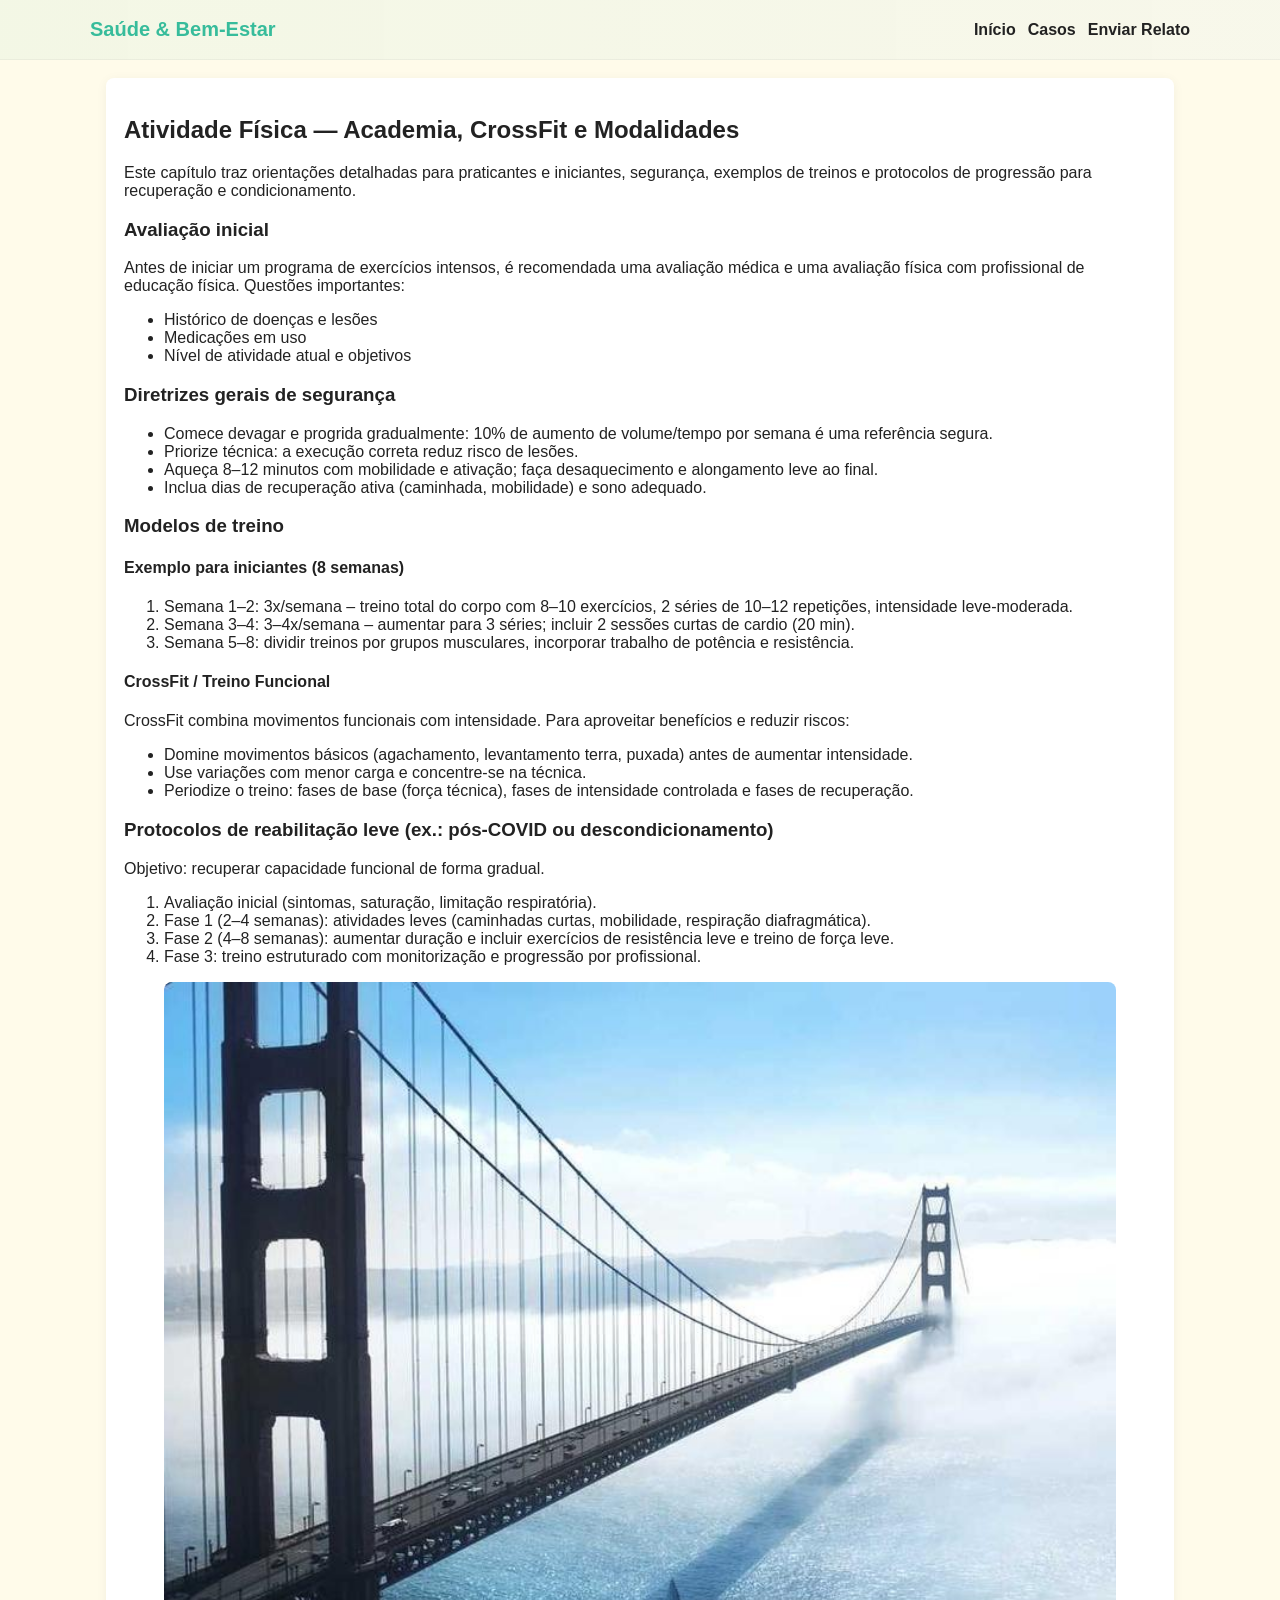
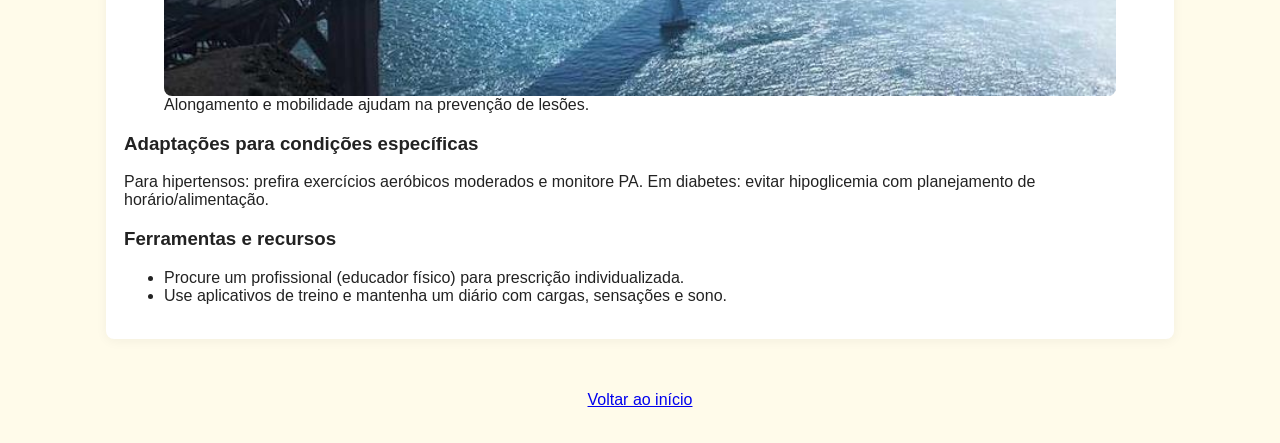
==== pages/atividade.html @ 3d0b220c "Add pages: atividade, casos, contato + expanded content and form" ====
<!DOCTYPE html>
<html lang="pt-BR">
<head>
  <meta charset="utf-8" />
  <meta name="viewport" content="width=device-width,initial-scale=1" />
  <title>Atividade Física — Guia Completo</title>
  <link rel="stylesheet" href="/css/style.css">
  <meta name="description" content="Guia detalhado sobre academia, crossfit, treinos funcionais, prevenção de lesões e protocolos de progressão." />
</head>
<body>
  <header class="site-header">
    <div class="container header-inner">
      <h1 class="brand"><a href="/">Saúde & Bem‑Estar</a></h1>
      <nav class="main-nav" aria-label="Navegação">
        <ul>
          <li><a href="/">Início</a></li>
          <li><a href="/pages/casos.html">Casos</a></li>
          <li><a href="/pages/contato.html">Enviar Relato</a></li>
        </ul>
      </nav>
    </div>
  </header>

  <main class="container">
    <section class="card">
      <h2>Atividade Física — Academia, CrossFit e Modalidades</h2>
      <p>Este capítulo traz orientações detalhadas para praticantes e iniciantes, segurança, exemplos de treinos e protocolos de progressão para recuperação e condicionamento.</p>

      <h3>Avaliação inicial</h3>
      <p>Antes de iniciar um programa de exercícios intensos, é recomendada uma avaliação médica e uma avaliação física com profissional de educação física. Questões importantes:</p>
      <ul>
        <li>Histórico de doenças e lesões</li>
        <li>Medicações em uso</li>
        <li>Nível de atividade atual e objetivos</li>
      </ul>

      <h3>Diretrizes gerais de segurança</h3>
      <ul>
        <li>Comece devagar e progrida gradualmente: 10% de aumento de volume/tempo por semana é uma referência segura.</li>
        <li>Priorize técnica: a execução correta reduz risco de lesões.</li>
        <li>Aqueça 8–12 minutos com mobilidade e ativação; faça desaquecimento e alongamento leve ao final.</li>
        <li>Inclua dias de recuperação ativa (caminhada, mobilidade) e sono adequado.</li>
      </ul>

      <h3>Modelos de treino</h3>
      <h4>Exemplo para iniciantes (8 semanas)</h4>
      <ol>
        <li>Semana 1–2: 3x/semana – treino total do corpo com 8–10 exercícios, 2 séries de 10–12 repetições, intensidade leve-moderada.</li>
        <li>Semana 3–4: 3–4x/semana – aumentar para 3 séries; incluir 2 sessões curtas de cardio (20 min).</li>
        <li>Semana 5–8: dividir treinos por grupos musculares, incorporar trabalho de potência e resistência.</li>
      </ol>

      <h4>CrossFit / Treino Funcional</h4>
      <p>CrossFit combina movimentos funcionais com intensidade. Para aproveitar benefícios e reduzir riscos:</p>
      <ul>
        <li>Domine movimentos básicos (agachamento, levantamento terra, puxada) antes de aumentar intensidade.</li>
        <li>Use variações com menor carga e concentre‑se na técnica.</li>
        <li>Periodize o treino: fases de base (força técnica), fases de intensidade controlada e fases de recuperação.</li>
      </ul>

      <h3>Protocolos de reabilitação leve (ex.: pós‑COVID ou descondicionamento)</h3>
      <p>Objetivo: recuperar capacidade funcional de forma gradual.</p>
      <ol>
        <li>Avaliação inicial (sintomas, saturação, limitação respiratória).</li>
        <li>Fase 1 (2–4 semanas): atividades leves (caminhadas curtas, mobilidade, respiração diafragmática).</li>
        <li>Fase 2 (4–8 semanas): aumentar duração e incluir exercícios de resistência leve e treino de força leve.</li>
        <li>Fase 3: treino estruturado com monitorização e progressão por profissional.</li>
      </ol>

      <figure class="media-placeholder">
        <img src="/images/gallery-3.jpg" alt="Pessoa se alongando" loading="lazy">
        <figcaption>Alongamento e mobilidade ajudam na prevenção de lesões.</figcaption>
      </figure>

      <h3>Adaptações para condições específicas</h3>
      <p>Para hipertensos: prefira exercícios aeróbicos moderados e monitore PA. Em diabetes: evitar hipoglicemia com planejamento de horário/alimentação.</p>

      <h3>Ferramentas e recursos</h3>
      <ul>
        <li>Procure um profissional (educador físico) para prescrição individualizada.</li>
        <li>Use aplicativos de treino e mantenha um diário com cargas, sensações e sono.</li>
      </ul>
    </section>
  </main>

  <footer class="site-footer">
    <div class="container">
      <p><a href="/">Voltar ao início</a></p>
    </div>
  </footer>
</body>
</html>
---- css/style.css ----
:root{
  --bg-page: #FFFBEA;
  --card-bg: #ffffff;
  --primary: #37BC9B;
  --accent: #E57373;
  --link: #42A5F5;
  --text: #222;
  --muted: #666;
  --container-max: 1100px;
  --case-bg: #f7fff9;
}

*{box-sizing:border-box}
html,body{height:100%}
body {
  background: var(--bg-page);
  color: var(--text);
  font-family: 'Open Sans', Arial, sans-serif;
  margin: 0;
  -webkit-font-smoothing:antialiased;
  -moz-osx-font-smoothing:grayscale;
}

/* Layout container */
.container {
  max-width: var(--container-max);
  margin: 0 auto;
  padding: 0 16px;
}

/* Header */
.site-header {
  background: linear-gradient(90deg, rgba(55,188,155,0.06), rgba(66,165,245,0.04));
  border-bottom: 1px solid rgba(0,0,0,0.04);
}
.header-inner {
  display: flex;
  align-items: center;
  justify-content: space-between;
  padding: 18px 0;
}
.brand { margin: 0; color: var(--primary); font-size: 1.25rem; }
.brand a { color: inherit; text-decoration: none; }
.main-nav ul { list-style: none; margin: 0; padding: 0; display:flex; gap:12px; }
.main-nav a { color: var(--text); text-decoration: none; font-weight:600; }
.main-nav a:hover { color: var(--primary); }

/* Buttons */
.btn {
  display: inline-block;
  background: var(--primary);
  color: #fff;
  padding: 8px 14px;
  border-radius: 6px;
  text-decoration: none;
  font-weight:600;
}
.btn.ghost, .btn.ghost:link { background: transparent; color: var(--primary); border: 1px solid rgba(55,188,155,0.15); }

/* Card / section styling */
.card {
  background: var(--card-bg);
  margin: 18px auto;
  padding: 18px;
  border-radius:8px;
  box-shadow: 0 2px 12px rgba(0,0,0,0.05);
}

/* Hero */
.hero { padding: 28px 0; }
.hero-inner { display:flex; gap:18px; align-items:center; flex-wrap:wrap; }
.hero-text { flex:1 1 320px; }
.hero h2 { margin: 0 0 8px 0; color: var(--primary); font-size:1.6rem; }
.lead { margin: 0 0 12px 0; color:var(--muted); }

/* Activity grid */
.activity-grid { display: grid; grid-template-columns: repeat(3, 1fr); gap: 12px; }
.activity-grid article { background: #fff; padding: 12px; border-radius: 8px; box-shadow: 0 1px 6px rgba(0,0,0,0.03); }

/* Cases layout */
.cases { display: grid; grid-template-columns: repeat(3, 1fr); gap: 12px; }
.case { background: var(--case-bg); padding: 14px; border-radius: 8px; border: 1px solid rgba(0,0,0,0.04); }

/* Media placeholder */
.media-placeholder { margin-top: 12px; }
.media-placeholder img { width:100%; height:auto; border-radius:8px; display:block; }

/* Form */
.form label { display:block; margin-top:12px; font-weight:600; }
.form input, .form textarea { width:100%; padding:10px; margin-top:6px; border:1px solid #ddd; border-radius:6px; font-size:1rem; }
.form .form-actions { margin-top:12px; display:flex; gap:8px; align-items:center; }
.muted { color: var(--muted); font-size:0.95rem; }

/* Footer */
.site-footer { padding: 18px 0; text-align:center; color:var(--muted); }

/* Accessibility helpers */
.sr-only { position:absolute !important; height:1px; width:1px; overflow:hidden; clip:rect(1px,1px,1px,1px); white-space:nowrap; }

/* Responsive */
@media (max-width:900px) {
  .activity-grid { grid-template-columns: repeat(2, 1fr); }
  .cases { grid-template-columns: repeat(2, 1fr); }
  .hero-inner { flex-direction: column-reverse; }
}
@media (max-width:600px) {
  .main-nav ul { display:none; }
  .activity-grid, .cases { grid-template-columns: 1fr; }
  .hero h2 { font-size:1.25rem; }
}
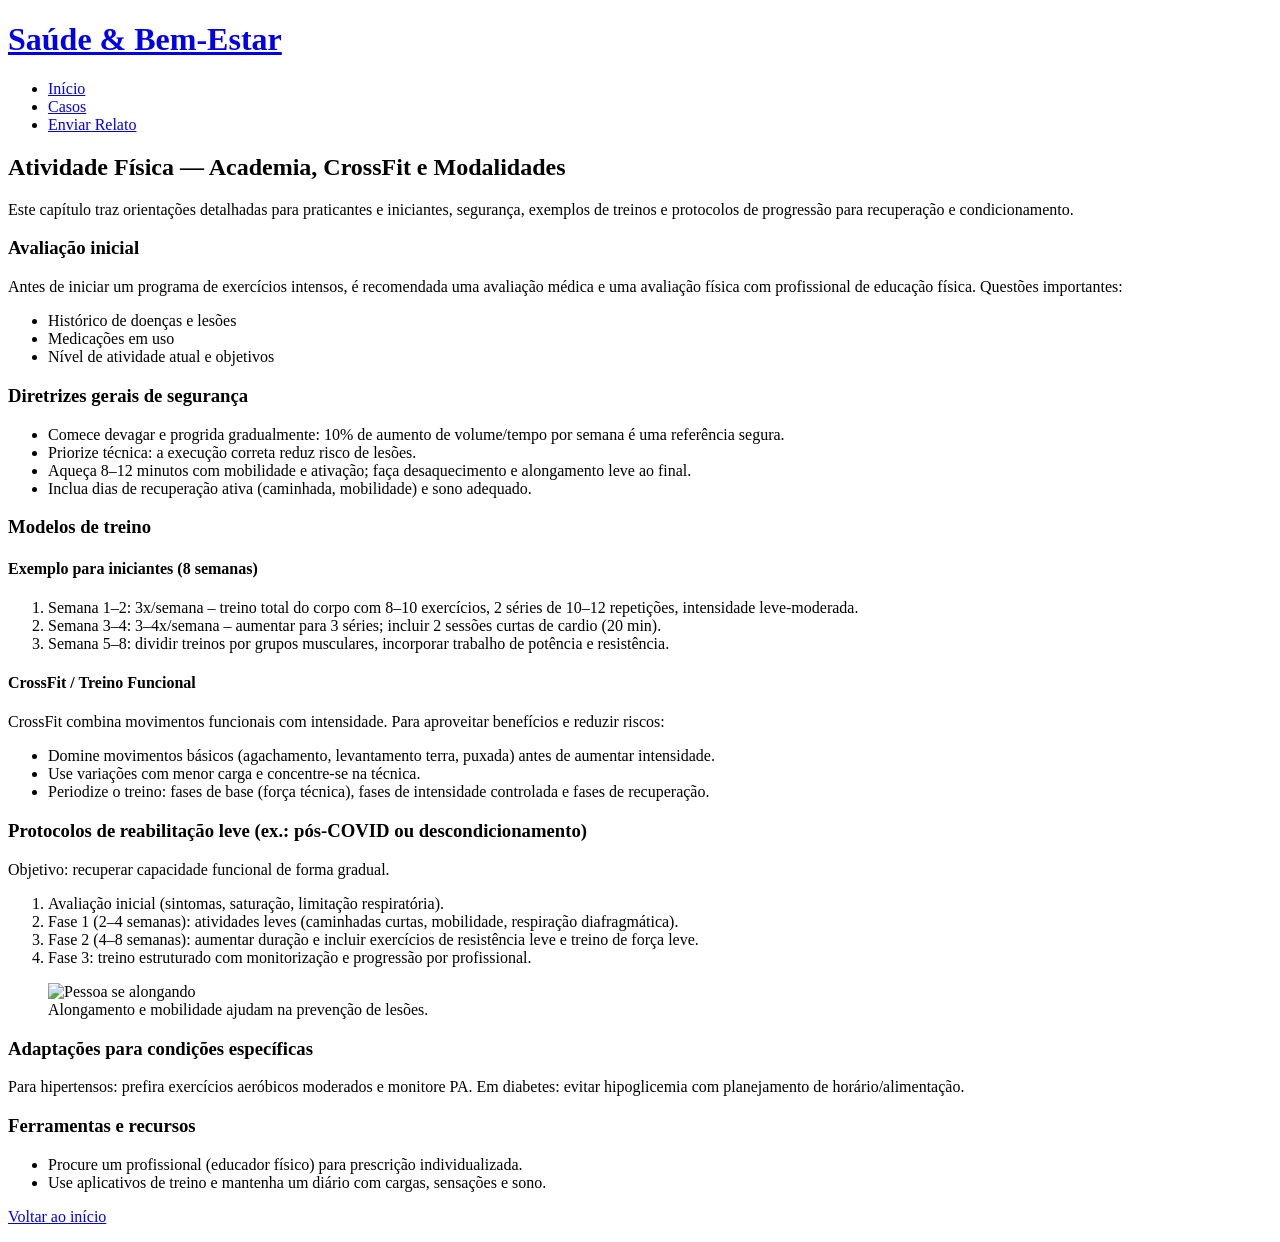
==== commit 41dccfb3: "Fix: caminhos relativos para assets (css/js/images/pages) no HTML" ====
--- a/pages/atividade.html
+++ b/pages/atividade.html
@@ -4,7 +4,7 @@
   <meta charset="utf-8" />
   <meta name="viewport" content="width=device-width,initial-scale=1" />
   <title>Atividade Física — Guia Completo</title>
-  <link rel="stylesheet" href="/css/style.css">
+  <link rel="stylesheet" href="css/style.css">
   <meta name="description" content="Guia detalhado sobre academia, crossfit, treinos funcionais, prevenção de lesões e protocolos de progressão." />
 </head>
 <body>
@@ -14,8 +14,8 @@
       <nav class="main-nav" aria-label="Navegação">
         <ul>
           <li><a href="/">Início</a></li>
-          <li><a href="/pages/casos.html">Casos</a></li>
-          <li><a href="/pages/contato.html">Enviar Relato</a></li>
+          <li><a href="pages/casos.html">Casos</a></li>
+          <li><a href="pages/contato.html">Enviar Relato</a></li>
         </ul>
       </nav>
     </div>
@@ -68,7 +68,7 @@
       </ol>
 
       <figure class="media-placeholder">
-        <img src="/images/gallery-3.jpg" alt="Pessoa se alongando" loading="lazy">
+        <img src="images/gallery-3.jpg" alt="Pessoa se alongando" loading="lazy">
         <figcaption>Alongamento e mobilidade ajudam na prevenção de lesões.</figcaption>
       </figure>
 
